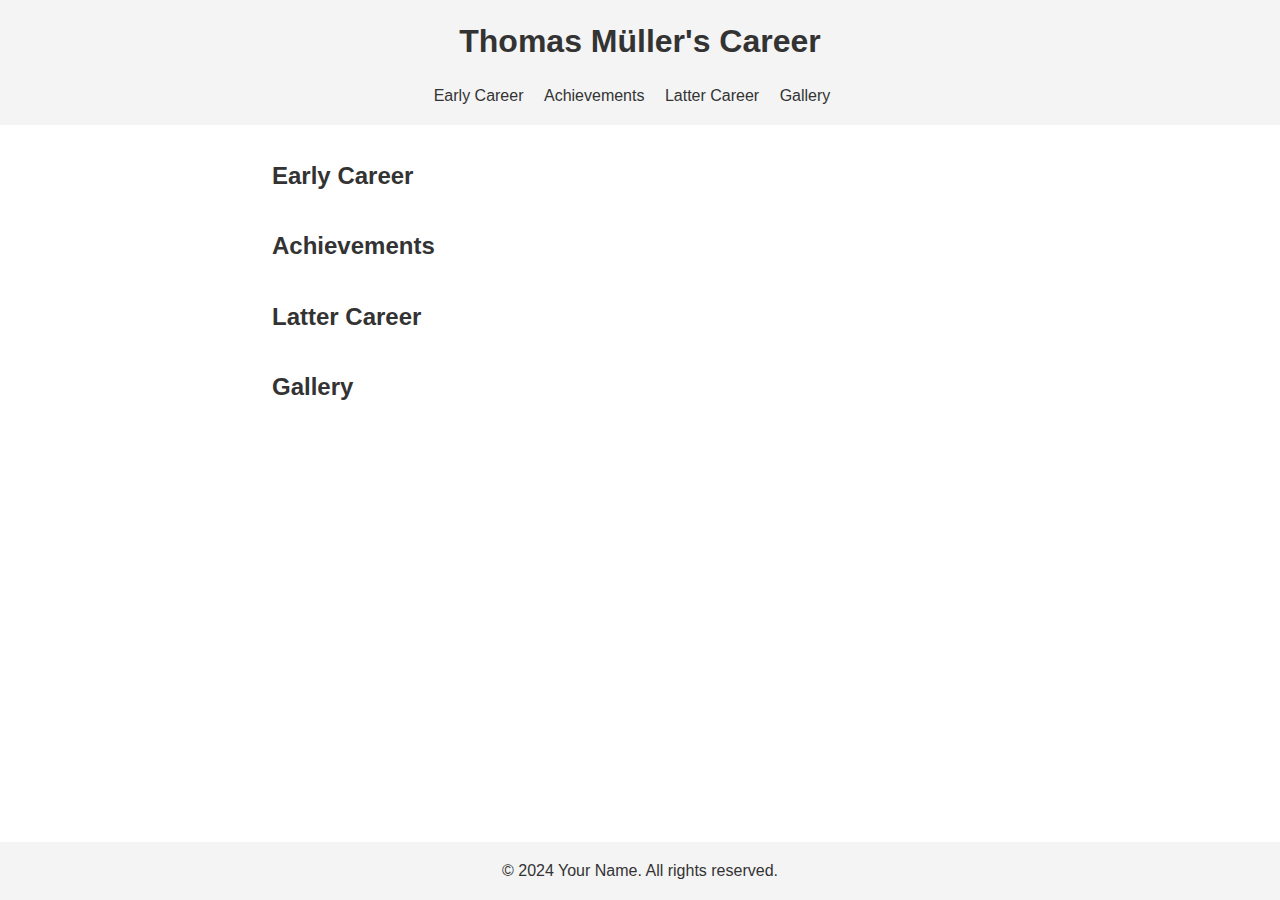
==== index.html @ a8edf549 "basics done" ====
<!DOCTYPE html>
<html lang="en">
<head>
    <meta charset="UTF-8">
    <meta name="viewport" content="width=device-width, initial-scale=1.0">
    <title>Thomas Müller's Career</title>
    <link rel="stylesheet" href="styles.css">
</head>
<body>
    <header>
        <h1>Thomas Müller's Career</h1>
        <nav>
            <ul>
                <li><a href="#early-career">Early Career</a></li>
                <li><a href="#achievements">Achievements</a></li>
                <li><a href="#latter-career">Latter Career</a></li>
                <li><a href="#gallery">Gallery</a></li>
            </ul>
        </nav>
    </header>

    <main>
        <section id="early-career">
            <h2>Early Career</h2>
            <!-- Add content about Müller's early career here -->
        </section>

        <section id="achievements">
            <h2>Achievements</h2>
            <!-- Add content about Müller's achievements here -->
        </section>

        <section id="latter-career">
            <h2>Latter Career</h2>
            <!-- Add content about Müller's latter career here -->
        </section>

        <section id="gallery">
            <h2>Gallery</h2>
            <!-- Add gallery content here later -->
        </section>
    </main>

    <footer>
        <p>&copy; 2024 Your Name. All rights reserved.</p>
    </footer>
</body>
</html>
---- styles.css ----
* {
    margin: 0;
    padding: 0;
    box-sizing: border-box;
}

body {
    font-family: Arial, sans-serif;
    line-height: 1.6;
    color: #333;
}

header {
    background-color: #f4f4f4;
    padding: 1rem;
    text-align: center;
}

nav ul {
    list-style-type: none;
}

nav ul li {
    display: inline;
    margin-right: 1rem;
}

nav ul li a {
    text-decoration: none;
    color: #333;
}

main {
    max-width: 800px;
    margin: 0 auto;
    padding: 2rem;
}

section {
    margin-bottom: 2rem;
}

h1, h2 {
    margin-bottom: 1rem;
}

footer {
    background-color: #f4f4f4;
    text-align: center;
    padding: 1rem;
    position: fixed;
    bottom: 0;
    width: 100%;
}
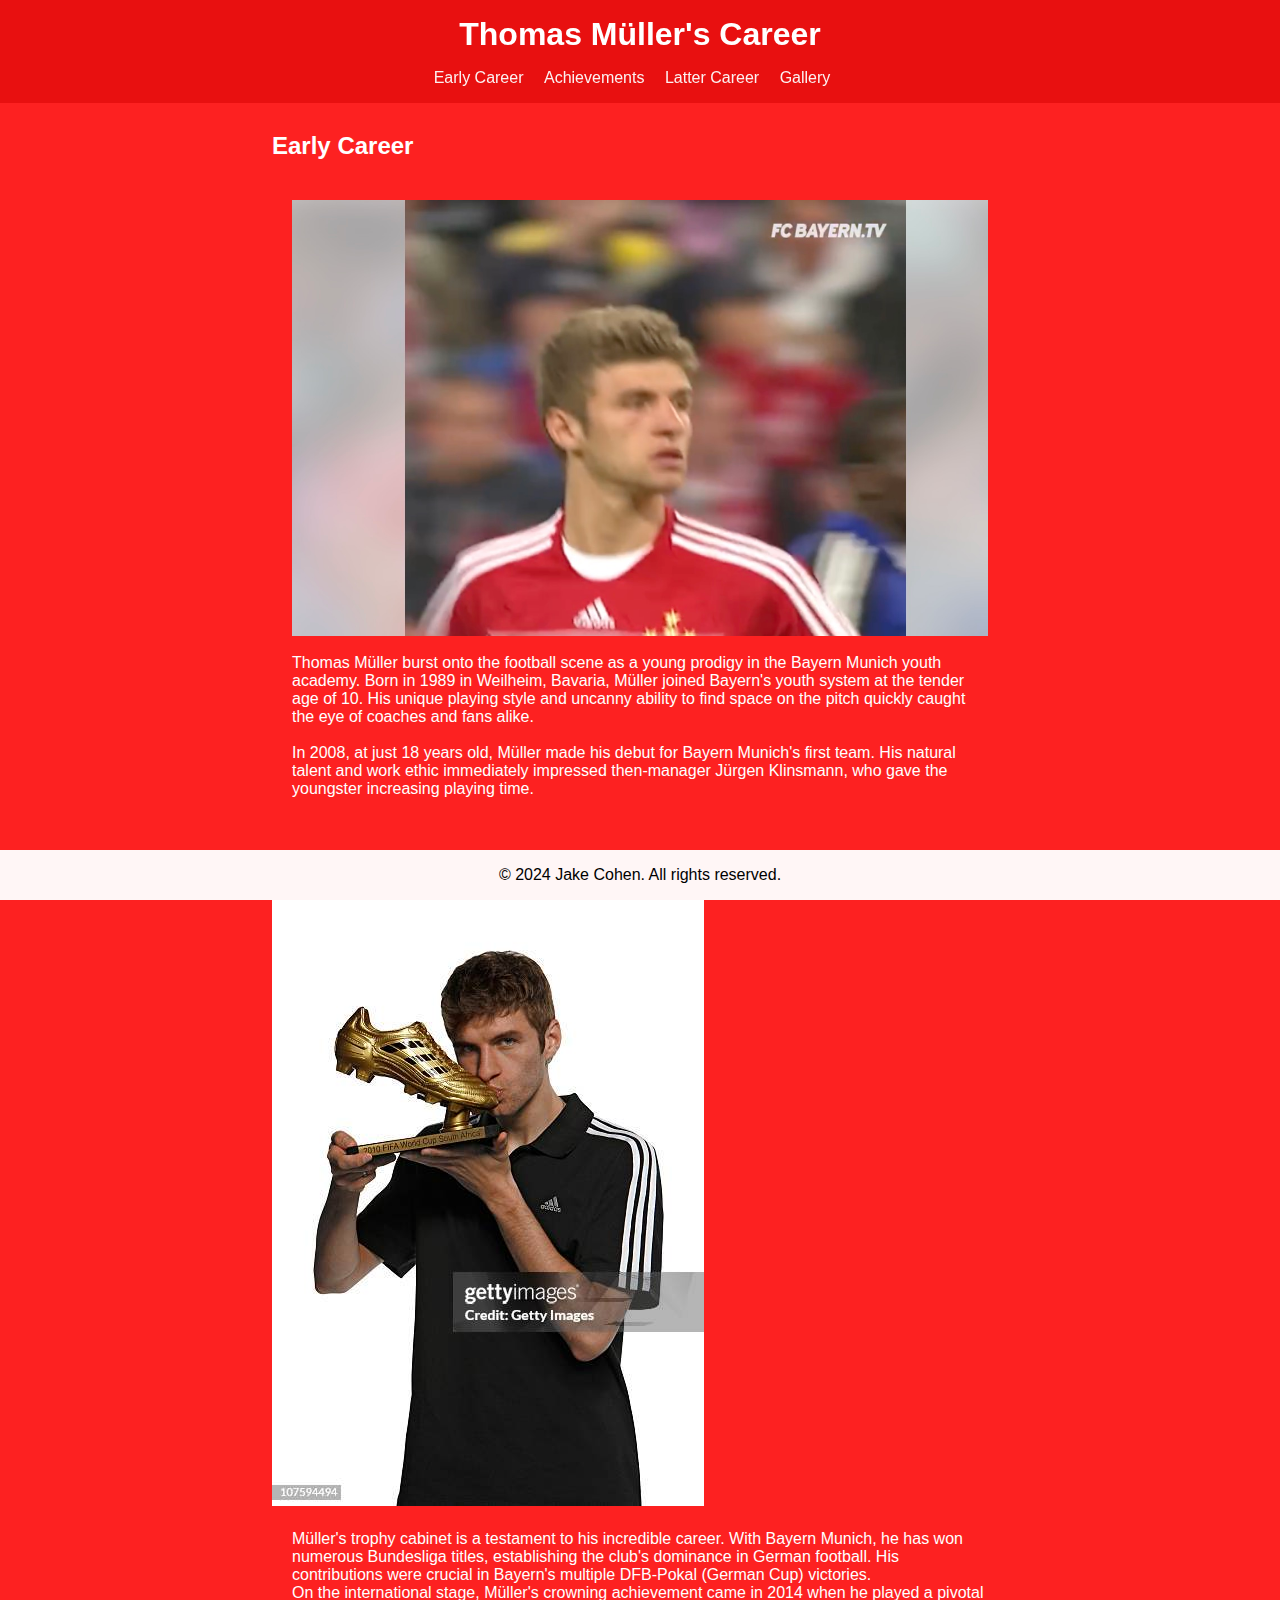
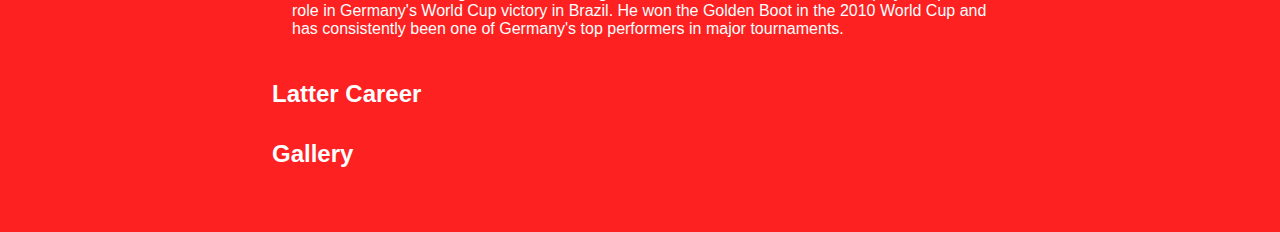
==== commit 45518ec6: "lots of changes" ====
--- a/index.html
+++ b/index.html
@@ -22,12 +22,31 @@
     <main>
         <section id="early-career">
             <h2>Early Career</h2>
-            <!-- Add content about Müller's early career here -->
+        <div class="wrap-first">
+            <img src="first-app.jpg" alt="Muller makes first apperance for Bayern" id="first-app">
+            <br>
+            <div class="text-container">
+                <p>Thomas Müller burst onto the football scene as a young prodigy in the Bayern Munich youth academy. Born in 1989 in Weilheim, Bavaria, Müller joined Bayern's youth system at the tender age of 10. His unique playing style and uncanny ability to find space on the pitch quickly caught the eye of coaches and fans alike.</p>
+              </div>
+              <br>
+              <div class="text-container">
+                <p>In 2008, at just 18 years old, Müller made his debut for Bayern Munich's first team. His natural talent and work ethic immediately impressed then-manager Jürgen Klinsmann, who gave the youngster increasing playing time.</p>
+              </div>
+            </div>
+         </div>
         </section>
 
         <section id="achievements">
             <h2>Achievements</h2>
-            <!-- Add content about Müller's achievements here -->
+            <img src="golden-boot.jpg" alt="Muller wins World Cup Golden Boot">
+            <div class="wrap-second">
+                <div class="text-container">
+                    <p>Müller's trophy cabinet is a testament to his incredible career. With Bayern Munich, he has won numerous Bundesliga titles, establishing the club's dominance in German football. His contributions were crucial in Bayern's multiple DFB-Pokal (German Cup) victories.</p>
+                </div>
+                <div class="text-container">
+                    <p>On the international stage, Müller's crowning achievement came in 2014 when he played a pivotal role in Germany's World Cup victory in Brazil. He won the Golden Boot in the 2010 World Cup and has consistently been one of Germany's top performers in major tournaments.</p>
+                </div>
+            </div>
         </section>
 
         <section id="latter-career">
@@ -42,7 +61,7 @@
     </main>
 
     <footer>
-        <p>&copy; 2024 Your Name. All rights reserved.</p>
+        <p>&copy; 2024 Jake Cohen. All rights reserved.</p>
     </footer>
 </body>
 </html>--- a/styles.css
+++ b/styles.css
@@ -5,16 +5,49 @@
     box-sizing: border-box;
 }
 
+img {
+    max-width: 100%;
+    height: auto;
+
+}
+
 body {
     font-family: Arial, sans-serif;
-    line-height: 1.6;
-    color: #333;
+    margin: auto;
+    color: #ffffff;
+    background-color: #fd1e1efc
 }
 
 header {
-    background-color: #f4f4f4;
+    background-color: #db05059a;
     padding: 1rem;
     text-align: center;
+    position: fixed;
+    width: 100%;
+}
+
+#early-career {
+    margin-top: 100px;
+}
+
+#early-career h2 {
+    font-weight: bold;
+}
+
+.wrap-first {
+    margin-top: 20px;
+    padding: 20px;
+}
+
+.wrap-first img {
+   max-width: 100%;
+   display: flex;
+   flex-wrap: wrap;
+}
+
+.wrap-second {
+    margin: 10px;
+    padding: 10px;
 }
 
 nav ul {
@@ -28,7 +61,7 @@
 
 nav ul li a {
     text-decoration: none;
-    color: #333;
+    color: #fcf1f1;
 }
 
 main {
@@ -46,7 +79,8 @@
 }
 
 footer {
-    background-color: #f4f4f4;
+    background-color: #fff6f6;
+    color: black;
     text-align: center;
     padding: 1rem;
     position: fixed;
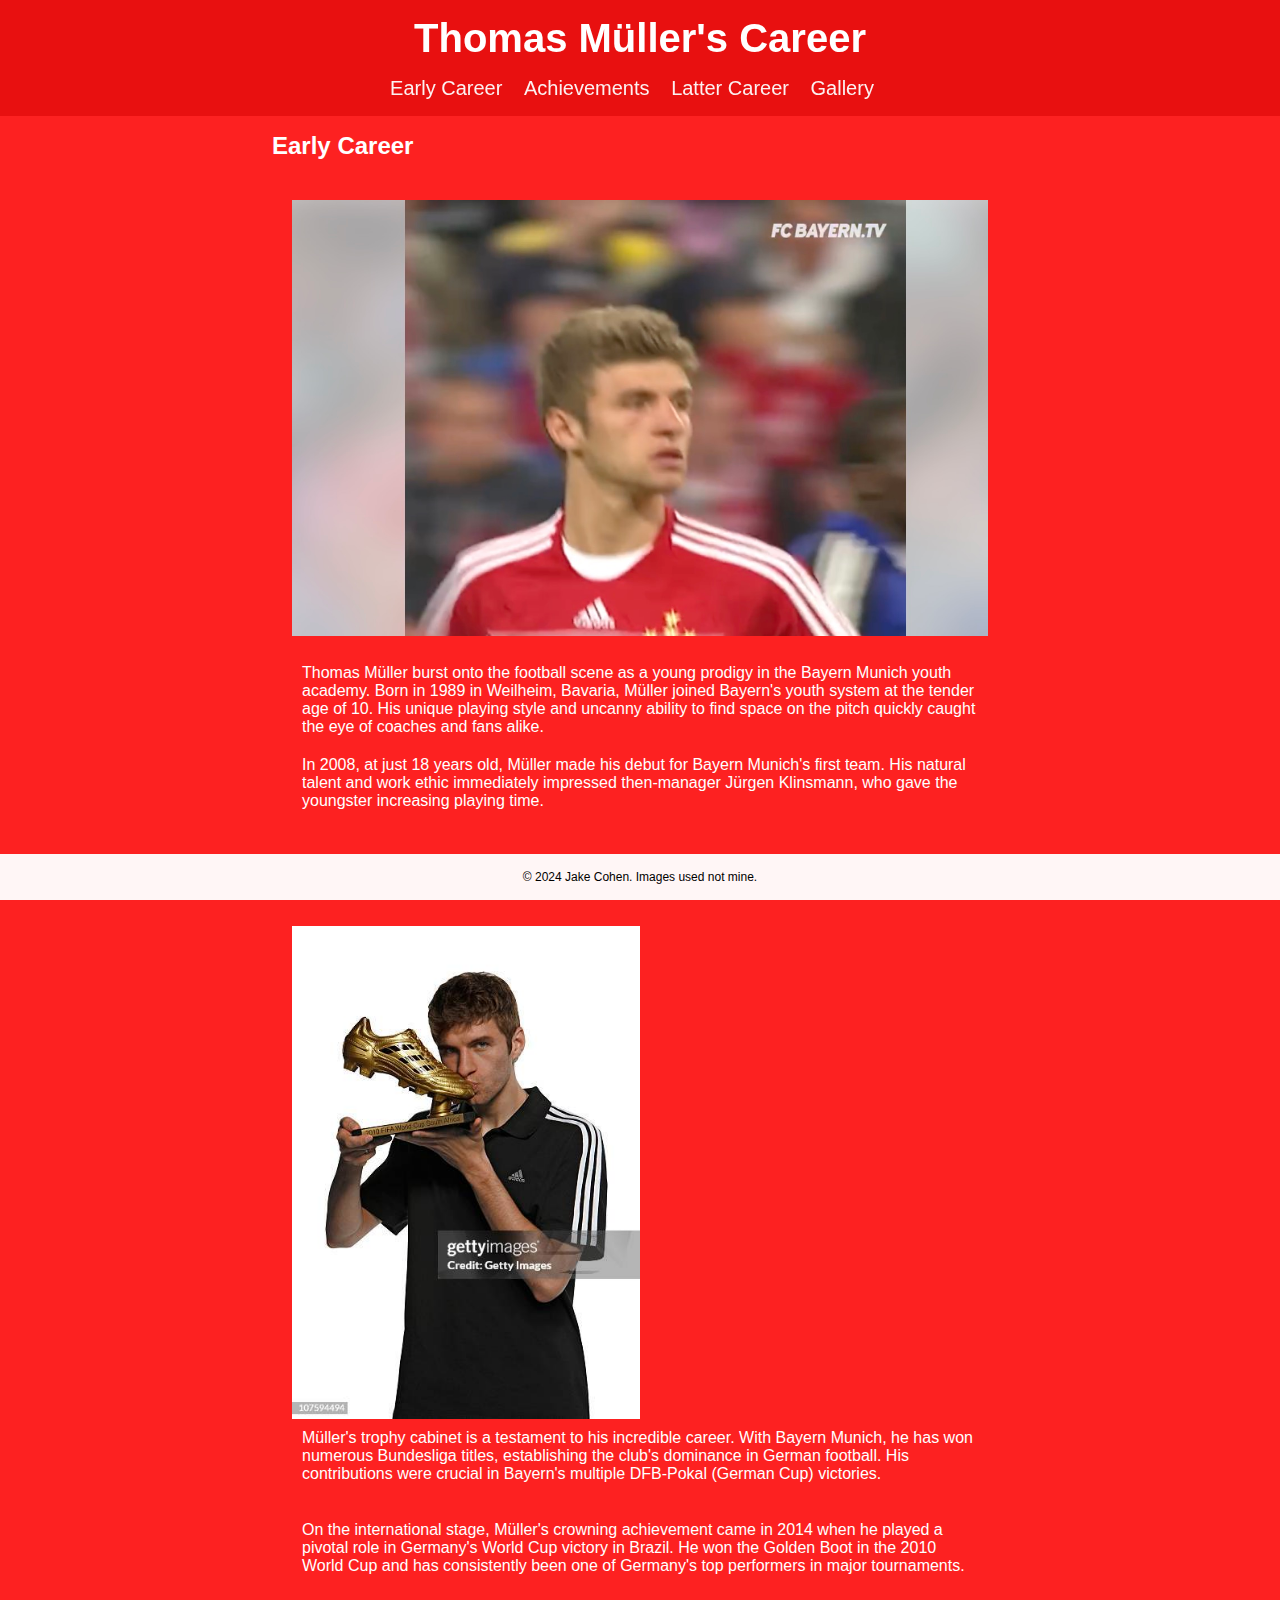
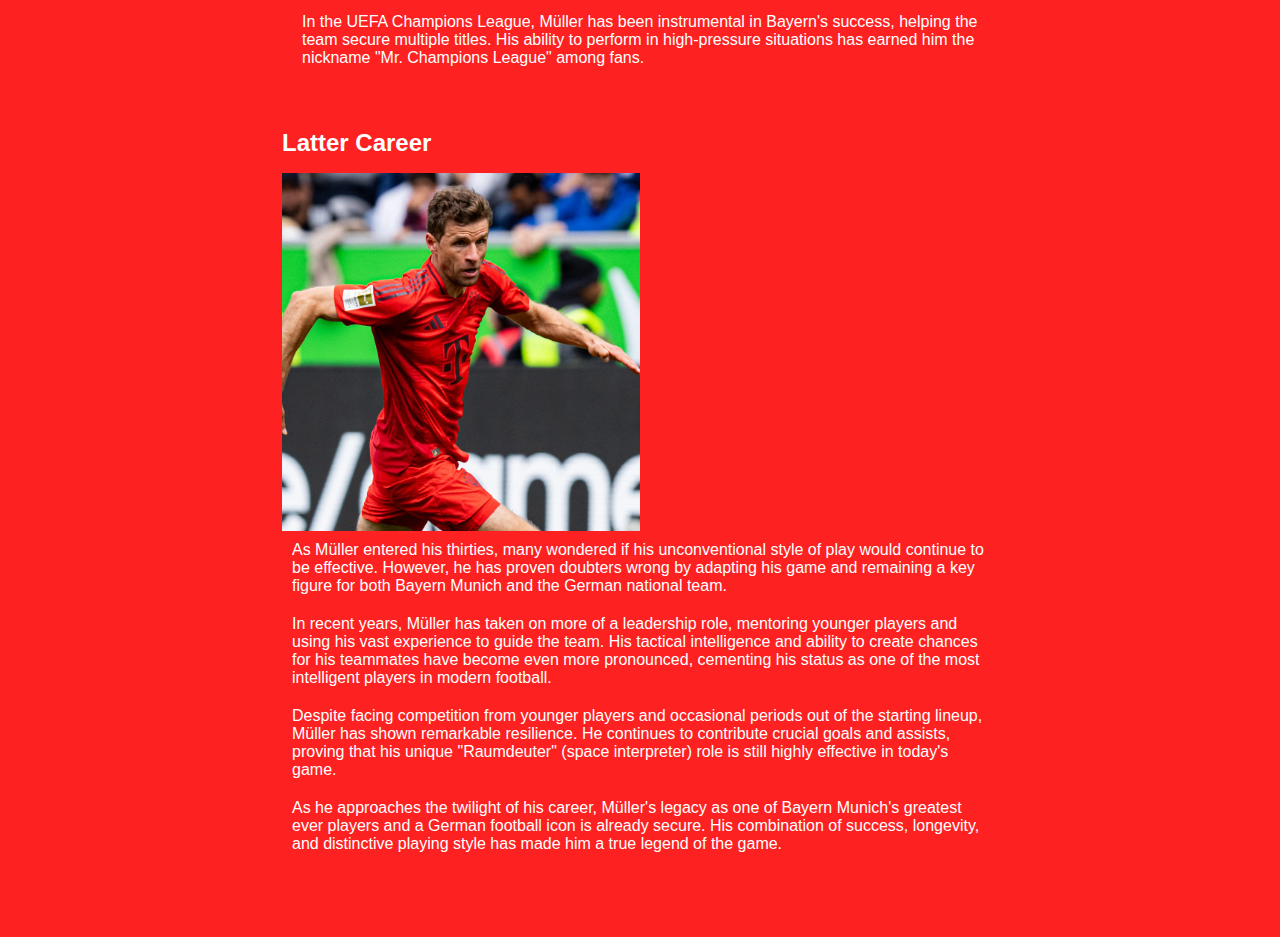
==== commit f10b9a5f: "almost done" ====
--- a/index.html
+++ b/index.html
@@ -14,7 +14,7 @@
                 <li><a href="#early-career">Early Career</a></li>
                 <li><a href="#achievements">Achievements</a></li>
                 <li><a href="#latter-career">Latter Career</a></li>
-                <li><a href="#gallery">Gallery</a></li>
+                <li><a href="gallery.html">Gallery</a></li>
             </ul>
         </nav>
     </header>
@@ -28,7 +28,7 @@
             <div class="text-container">
                 <p>Thomas Müller burst onto the football scene as a young prodigy in the Bayern Munich youth academy. Born in 1989 in Weilheim, Bavaria, Müller joined Bayern's youth system at the tender age of 10. His unique playing style and uncanny ability to find space on the pitch quickly caught the eye of coaches and fans alike.</p>
               </div>
-              <br>
+            
               <div class="text-container">
                 <p>In 2008, at just 18 years old, Müller made his debut for Bayern Munich's first team. His natural talent and work ethic immediately impressed then-manager Jürgen Klinsmann, who gave the youngster increasing playing time.</p>
               </div>
@@ -38,30 +38,38 @@
 
         <section id="achievements">
             <h2>Achievements</h2>
-            <img src="golden-boot.jpg" alt="Muller wins World Cup Golden Boot">
             <div class="wrap-second">
+            <img src="golden-boot.jpg" alt="Muller wins World Cup Golden Boot" id="golden-boot">
+            <br>
                 <div class="text-container">
                     <p>Müller's trophy cabinet is a testament to his incredible career. With Bayern Munich, he has won numerous Bundesliga titles, establishing the club's dominance in German football. His contributions were crucial in Bayern's multiple DFB-Pokal (German Cup) victories.</p>
                 </div>
+                 <br>
                 <div class="text-container">
                     <p>On the international stage, Müller's crowning achievement came in 2014 when he played a pivotal role in Germany's World Cup victory in Brazil. He won the Golden Boot in the 2010 World Cup and has consistently been one of Germany's top performers in major tournaments.</p>
-                </div>
+            </div>
+            <br>
+            <p class="text-container"> In the UEFA Champions League, Müller has been instrumental in Bayern's success, helping the team secure multiple titles. His ability to perform in high-pressure situations has earned him the nickname "Mr. Champions League" among fans.
+            </p>
             </div>
         </section>
 
-        <section id="latter-career">
+    <section id="latter-career">
             <h2>Latter Career</h2>
-            <!-- Add content about Müller's latter career here -->
-        </section>
-
-        <section id="gallery">
-            <h2>Gallery</h2>
-            <!-- Add gallery content here later -->
+            <img src="apperance-top.jpg" alt="Muller Becomes most apperance leader for Bayern" id="apperance-top">
+            
+            <p class="text-container">As Müller entered his thirties, many wondered if his unconventional style of play would continue to be effective. However, he has proven doubters wrong by adapting his game and remaining a key figure for both Bayern Munich and the German national team.</p>
+            
+            <p class="text-container">In recent years, Müller has taken on more of a leadership role, mentoring younger players and using his vast experience to guide the team. His tactical intelligence and ability to create chances for his teammates have become even more pronounced, cementing his status as one of the most intelligent players in modern football.</p>
+            
+            <p class="text-container">Despite facing competition from younger players and occasional periods out of the starting lineup, Müller has shown remarkable resilience. He continues to contribute crucial goals and assists, proving that his unique "Raumdeuter" (space interpreter) role is still highly effective in today's game.</p>
+            
+            <p class="text-container">As he approaches the twilight of his career, Müller's legacy as one of Bayern Munich's greatest ever players and a German football icon is already secure. His combination of success, longevity, and distinctive playing style has made him a true legend of the game.</p>
         </section>
     </main>
 
     <footer>
-        <p>&copy; 2024 Jake Cohen. All rights reserved.</p>
+        <p>&copy; 2024 Jake Cohen. Images used not mine.</p>
     </footer>
 </body>
 </html>--- a/styles.css
+++ b/styles.css
@@ -5,14 +5,10 @@
     box-sizing: border-box;
 }
 
-img {
-    max-width: 100%;
-    height: auto;
-
-}
 
 body {
     font-family: Arial, sans-serif;
+    font-size: 16px;
     margin: auto;
     color: #ffffff;
     background-color: #fd1e1efc
@@ -20,6 +16,7 @@
 
 header {
     background-color: #db05059a;
+    font-size: 20px;
     padding: 1rem;
     text-align: center;
     position: fixed;
@@ -47,6 +44,31 @@
 
 .wrap-second {
     margin: 10px;
+    padding: 10px;
+    display: flex;
+    flex-wrap: wrap;
+}
+
+#golden-boot {
+    max-width: 50%;
+    height: auto;
+    align-items: center;
+}
+
+#apperance-top {
+    max-width: 50%;
+    height: auto;
+    display: flex;
+    flex-wrap: wrap;
+}
+
+#latter-career {
+    margin-top: 10px;
+    padding: 10px;
+
+}
+
+.text-container {
     padding: 10px;
 }
 
@@ -80,6 +102,7 @@
 
 footer {
     background-color: #fff6f6;
+    font-size: 12px;
     color: black;
     text-align: center;
     padding: 1rem;
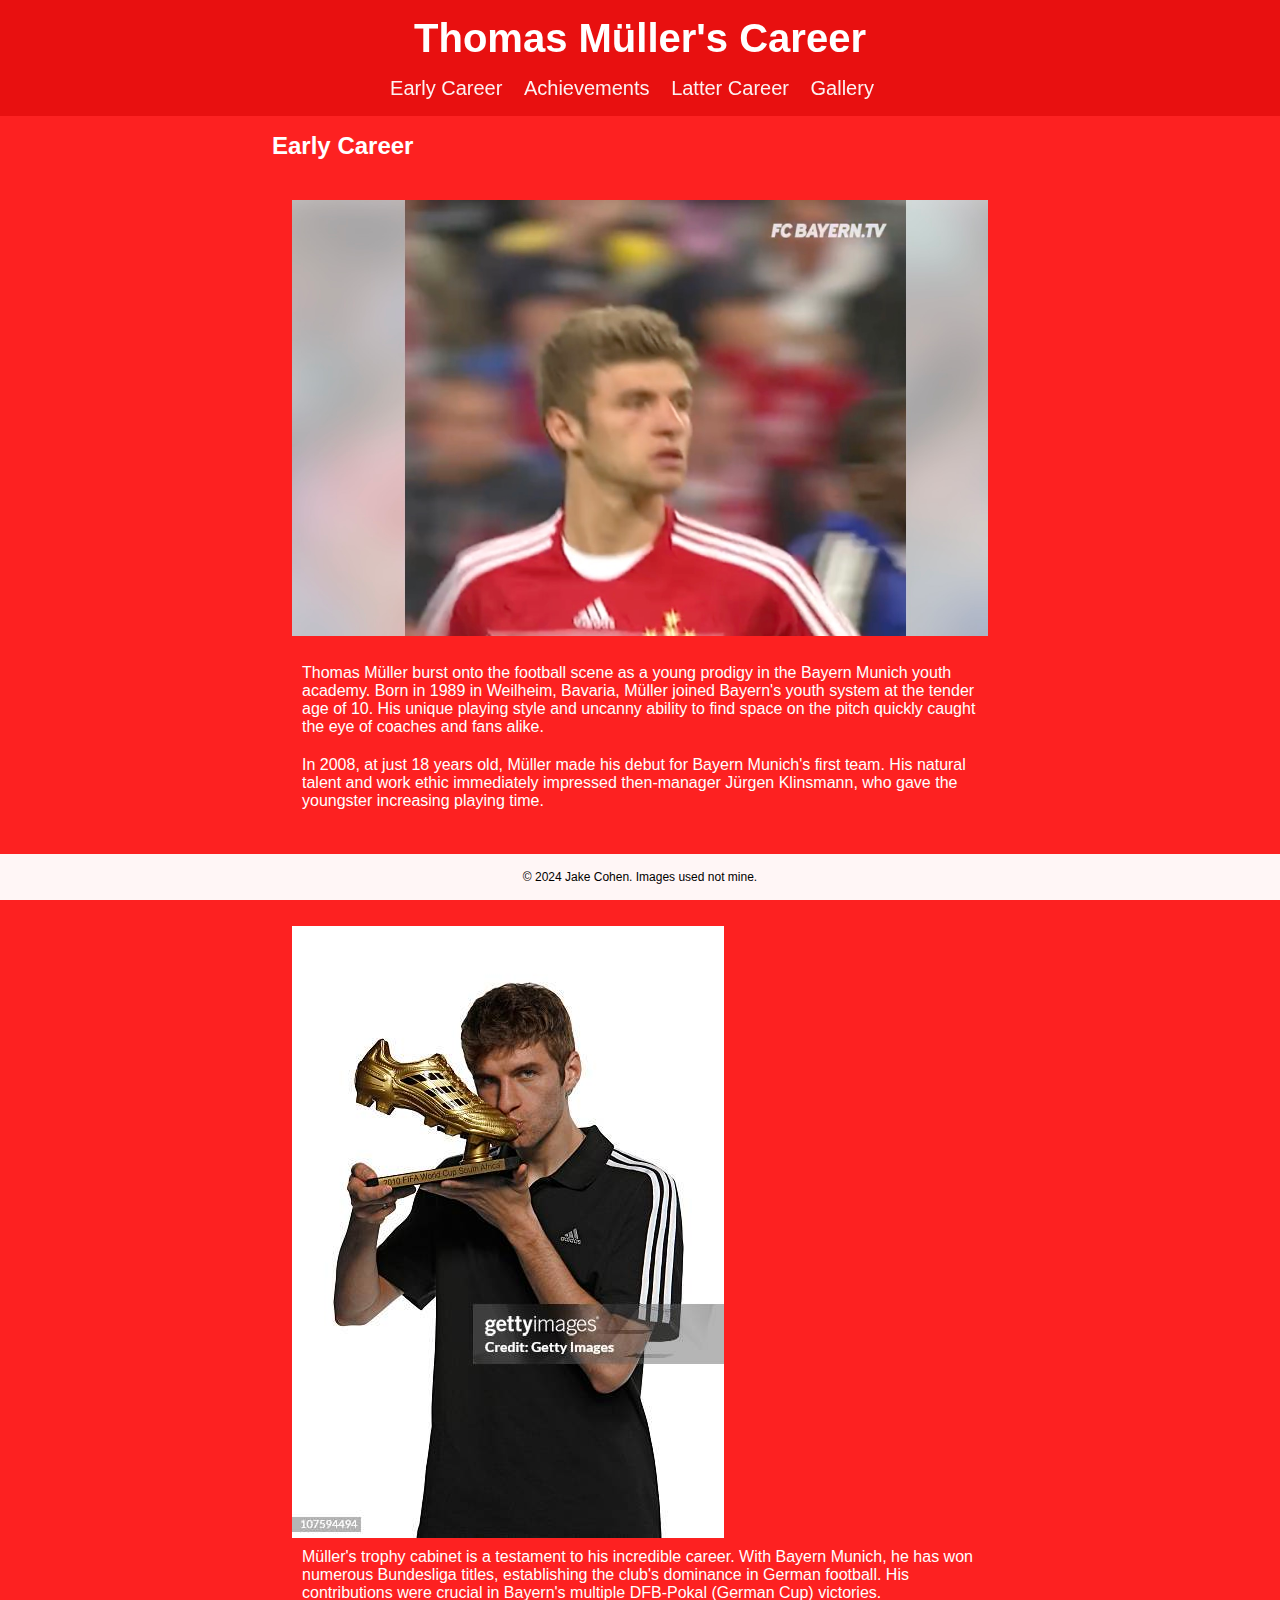
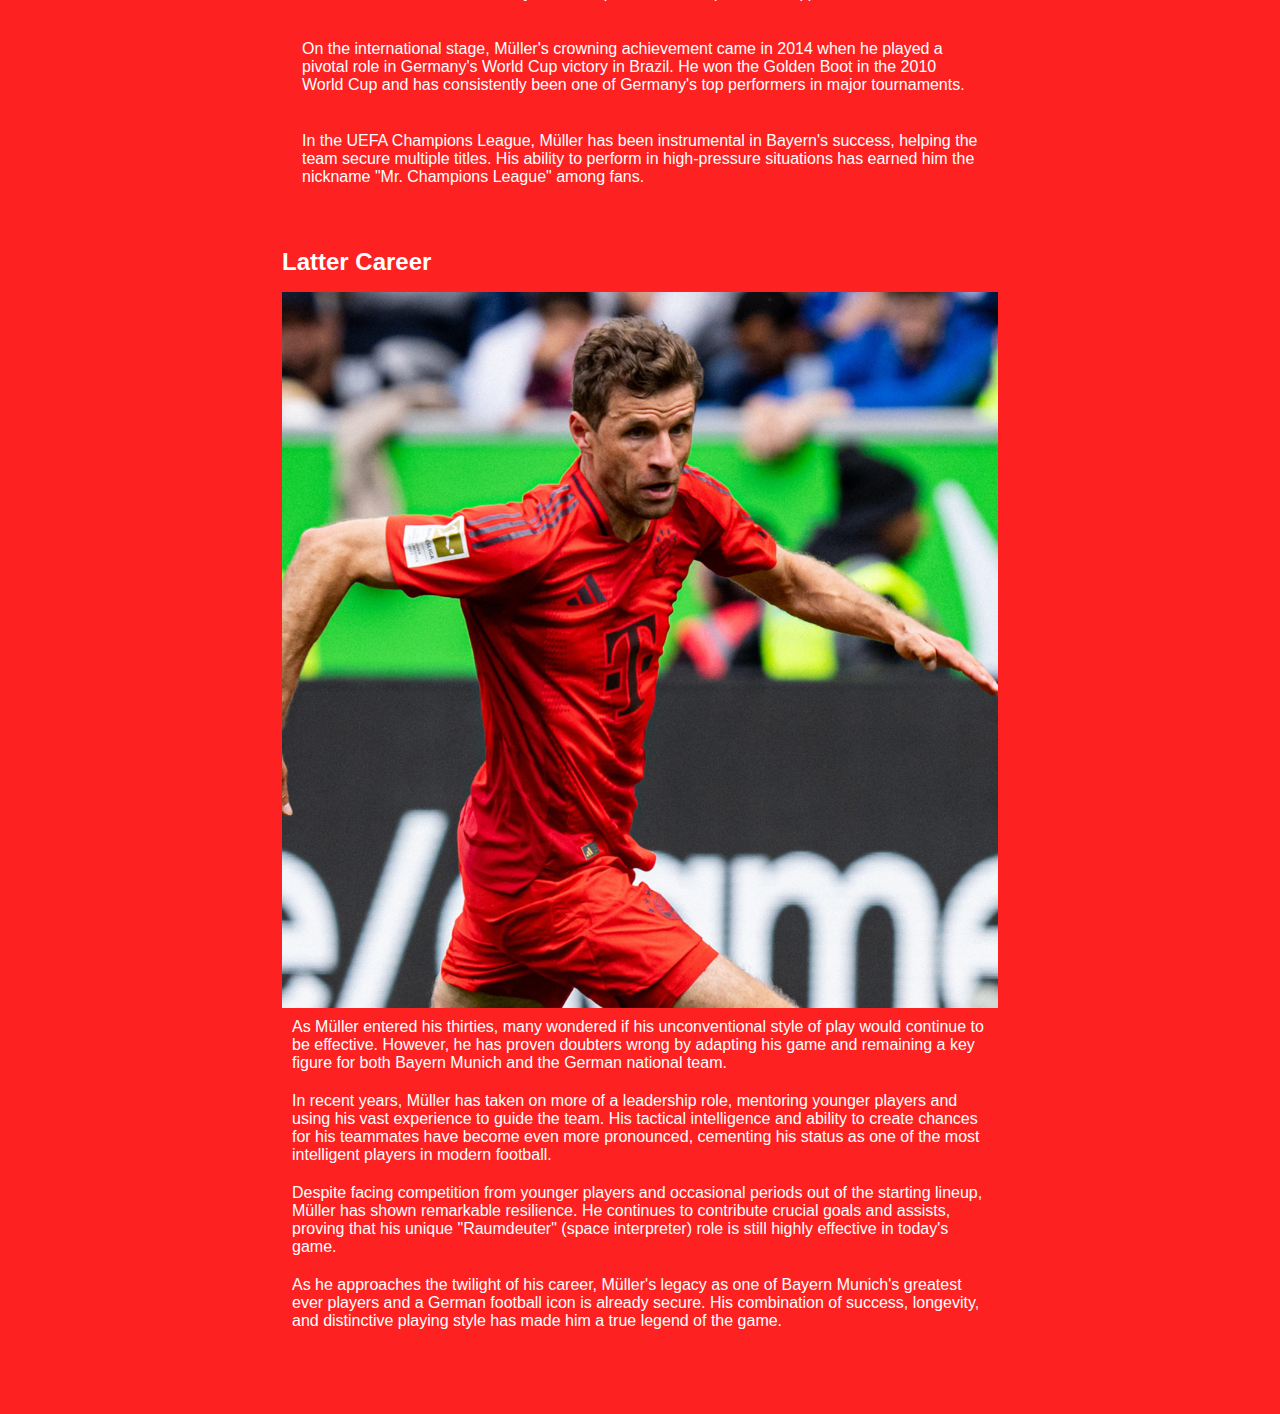
==== commit 0093e8f0: "started gallery" ====
--- a/index.html
+++ b/index.html
@@ -40,7 +40,6 @@
             <h2>Achievements</h2>
             <div class="wrap-second">
             <img src="golden-boot.jpg" alt="Muller wins World Cup Golden Boot" id="golden-boot">
-            <br>
                 <div class="text-container">
                     <p>Müller's trophy cabinet is a testament to his incredible career. With Bayern Munich, he has won numerous Bundesliga titles, establishing the club's dominance in German football. His contributions were crucial in Bayern's multiple DFB-Pokal (German Cup) victories.</p>
                 </div>
--- a/styles.css
+++ b/styles.css
@@ -36,10 +36,11 @@
     padding: 20px;
 }
 
-.wrap-first img {
+#first-app {
    max-width: 100%;
    display: flex;
    flex-wrap: wrap;
+   justify-content: center;
 }
 
 .wrap-second {
@@ -50,16 +51,18 @@
 }
 
 #golden-boot {
-    max-width: 50%;
+    max-width: 100%;
     height: auto;
-    align-items: center;
+    justify-content: center;
+    float: inline-end;
 }
 
 #apperance-top {
-    max-width: 50%;
+    max-width: 100%;
     height: auto;
     display: flex;
     flex-wrap: wrap;
+    justify-content: center;
 }
 
 #latter-career {
